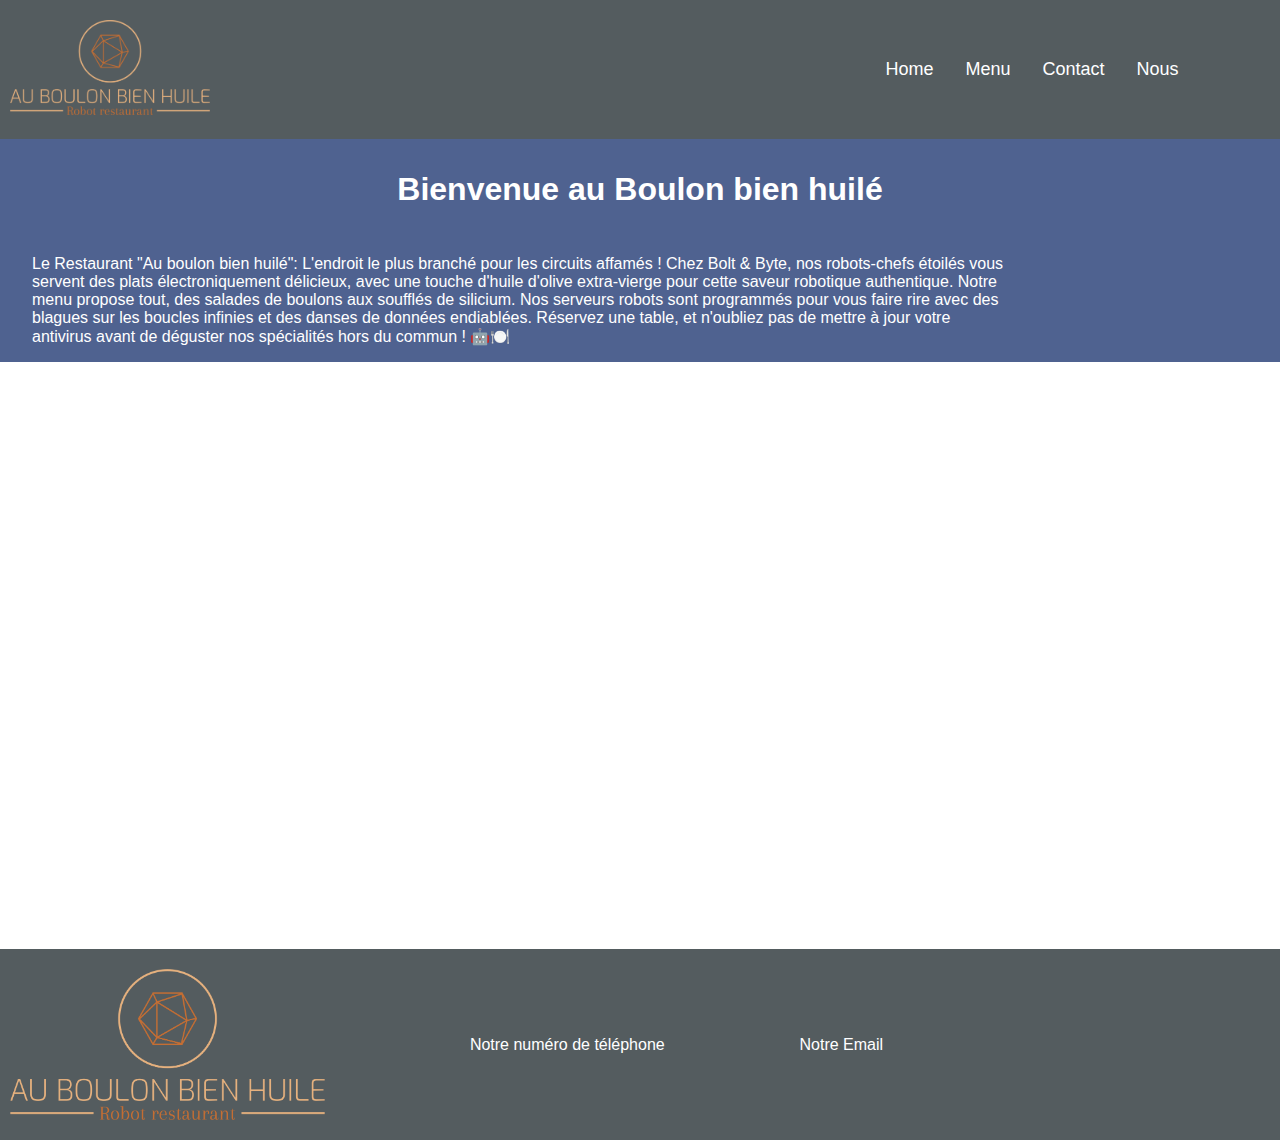
==== pages/index.html @ 3e072283 "push layout" ====
<!DOCTYPE html>
<html lang="fr">
  <head>
    <meta charset="UTF-8" />
    <meta name="viewport" content="width=device-width, initial-scale=1.0" />



    <link rel="stylesheet" href="../style.css" />
    <link
    rel="stylesheet"
    href="https://cdnjs.cloudflare.com/ajax/libs/font-awesome/6.4.2/css/all.min.css"
    integrity="sha512-z3gLpd7yknf1YoNbCzqRKc4qyor8gaKU1qmn+CShxbuBusANI9QpRohGBreCFkKxLhei6S9CQXFEbbKuqLg0DA=="
    crossorigin="anonymous"
    referrerpolicy="no-referrer"
    />
    <script src="../js/layout.js"></script>
    <title>Au boulon bien huilé</title>
  </head>

  <body>
    <layout-element>
      <main>
        <section class="sectionOne homeSection" class="colorBlue">
          <div class="backgroundPicture"></div>
          <div class="colorBlue">
            <div class="sectionOneContent">
              <h1>Bienvenue au Boulon bien huilé</h1>
              <div>
                <p>
                  Le Restaurant "Au boulon bien huilé": L'endroit le plus branché
                  pour les circuits affamés ! Chez Bolt & Byte, nos robots-chefs
                  étoilés vous servent des plats électroniquement délicieux, avec
                  une touche d'huile d'olive extra-vierge pour cette saveur
                  robotique authentique. Notre menu propose tout, des salades de
                  boulons aux soufflés de silicium. Nos serveurs robots sont
                  programmés pour vous faire rire avec des blagues sur les boucles
                  infinies et des danses de données endiablées. Réservez une table,
                  et n'oubliez pas de mettre à jour votre antivirus avant de
                  déguster nos spécialités hors du commun ! 🤖🍽️
                </p>
              <img src="./assets/img/employ/DALL·E 2023-09-20 09.52.42 - A rebellious robot eating a plate of bolt with a glass of oil 970 x 250 px steampunk style.png" alt="" />
              </div>
            </div>
          </div>
        </section>
      </main>
    </layout-element>
  </body>
  <script type="module" src="./js/menu.js"></script>
  <script type="module" src="./js/mock.js"></script>
  <script type="module" src="./js/panier.js"></script>
</html>
---- style.css ----
@font-face {
    font-family: conthrax-sb;
    src: url("./assets/fonts/conthrax-sb.otf") format("opentype");
}

body {
    padding: 0px;
    margin: 0px;
    font-family: sans-serif;
}

main {

    min-height: 90vh;
}

img {
    padding: 10px;
    width: 25%;
    min-width: 200px;
    padding-left: 0px;

}

header {
    padding: 10px;
}

header, nav ul {
    display: flex;
    justify-content: space-around;
    align-items: center;

}

nav {
    width: 50%;
    font-size: 18px;
    display:flex;
    justify-content: center;
    align-items: center;
    flex-direction: column;
}

ul {
    list-style: none;

}

nav ul a {
    text-decoration: none;
    padding-inline: 10px;
    padding: 0.5rem 1rem;
    color: white;
}

nav ul a:hover {
    background-color: white;
    border-radius: 20px;
    color: black;
}

h1 {
    display: flex;
    justify-content: center;
    padding: 10px;
}

.homeSection {
    color: white;
    margin: 0 auto;
}


.sectionOne {
    padding: 0px;
    padding-left: 0px;
    /* color: white; */
}

.sectionOneContent {
    display: flex;
    flex-direction: column;
    width: 100%;
}

.sectionOneContent div {
    display: flex;
    gap: 2rem;
    align-items: center;
    margin:  0 2rem;
}

.sectionOneContent img {
    border-radius: 100%;
}

.fomulaire-contact {
    border-radius: 5%;
    box-shadow: 5px 5px 10px 1px #0000003d;
    margin: 20%;
}

.formContact {
    padding: 10%;
    display: flex;
    flex-direction: column;
    border-radius: 5px;
}

.formContact input, .formContact textarea {
    padding: 5%;
    border-radius: 5px;
}

.inputLabel {
    display: flex;
    flex-direction: column;
    text-align: center;
    margin: 5% 0;
}

.formContact button {
    padding: 5%;
    border: none;
    border-radius: 5px;
    background-color: #fcecc9;
    color: black;
    cursor: pointer;
}

.formContact button:hover {
    background-color: green;
    color: white;
}

.colorGrey {
    background-color: #545c5f;
}

.colorBlue {
    background-color: #4f6290;
}

footer {
    display: flex;
    padding: 10px;
    justify-content: space-between;
    align-items: center;
}

.footerContact {
    display: flex;
}

.footerContact a {
    padding: 5px;
    color: black;
    text-decoration: none;
}

.fa-brands, .fab {
    font-weight: 400;
    color: black;
    font-size: 24px;
}

.card-container {
    display: flex;
    flex-wrap: wrap;
    flex-direction: row;
    gap: 1rem;
    padding: 1rem;
}

.card {

    display: flex;
    background-color: #fcecc9;

    justify-content: center;
    align-items: center;
    padding: 1rem;

    border-radius: 20px;
}

.cart-text {
    display: flex;
    flex-direction: column;
}

.card-image {
    border-radius: 100%;
}

footer a {
    text-decoration: none;
    color: white;
}


/* PAGE MENU */

.carousel {
    display: flex;
    flex-wrap: nowrap;
    overflow-x: scroll;
    max-width: 100vw;
}

.carousel-item {
    margin: 0 15px;
    width:33%;
}

.footerReso {
    width: 20%;
}

.footerReso a {
    margin: 0 5%;
}

.footerReso i {
    color: white;
}

.footerReso i:hover {
    color: black;
}

.footerReso a:hover {
    color: black;
}
.fa-burger {
display:none;
}
.menu_hidden_phone{
    display:none;
}
@media (max-width: 768px)  {
    .fa-burger {
display:block;
color:white;
}  .menu_hidden{
    display:none;
}
.menu_hidden_phone{
    display:block;
}
.carousel {
    display: flex;
    flex-direction: column;
    flex-wrap: nowrap;
   
    max-width: 100vw;
}

.carousel-item {
    margin: 0 15px;
    width:33%;
}
}
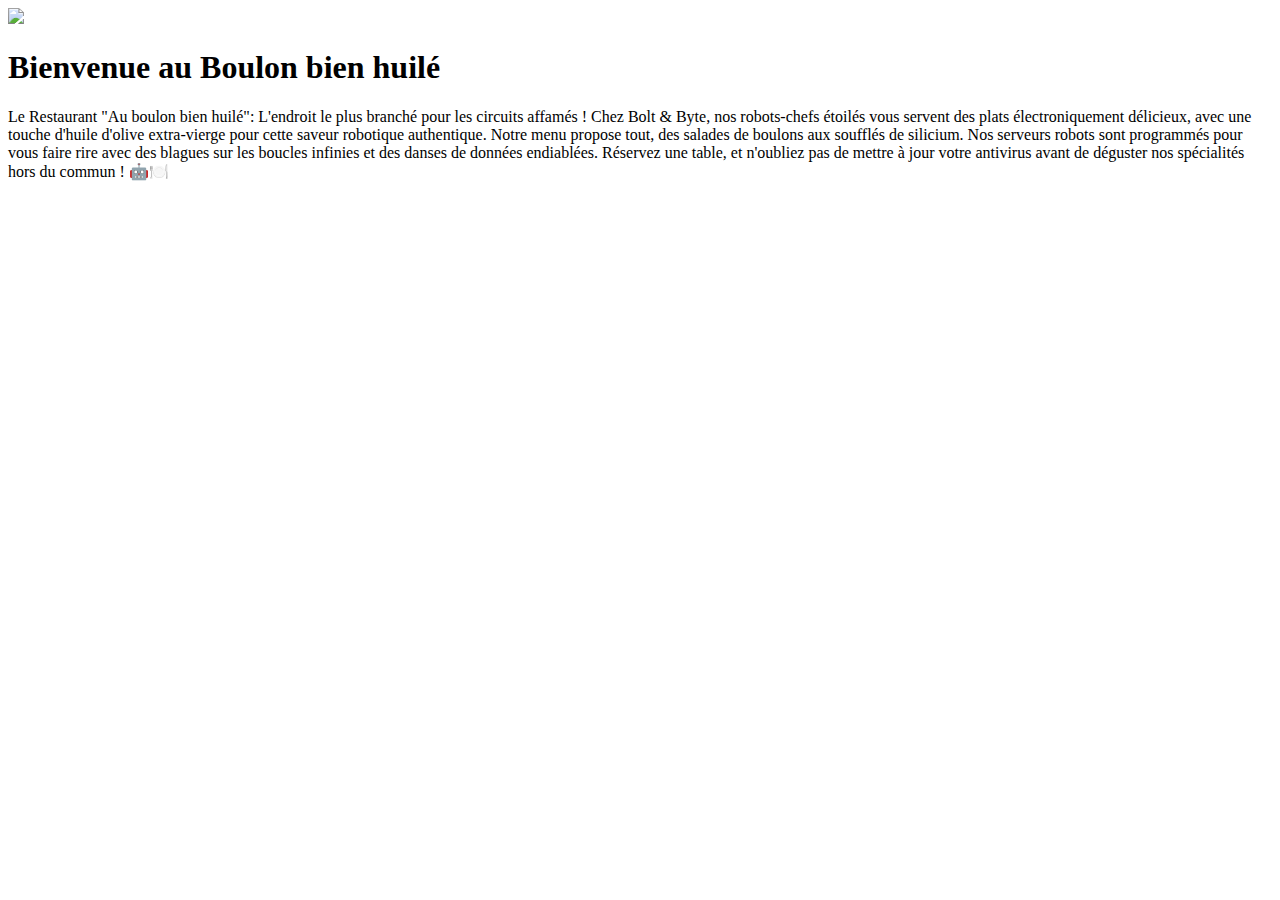
==== commit 2e8a5818: "mis a jour des branches" ====
--- a/pages/index.html
+++ b/pages/index.html
@@ -4,23 +4,23 @@
     <meta charset="UTF-8" />
     <meta name="viewport" content="width=device-width, initial-scale=1.0" />
 
+    <link
+      rel="stylesheet"
+      href="https://cdnjs.cloudflare.com/ajax/libs/font-awesome/6.4.2/css/all.min.css"
+      integrity="sha512-z3gLpd7yknf1YoNbCzqRKc4qyor8gaKU1qmn+CShxbuBusANI9QpRohGBreCFkKxLhei6S9CQXFEbbKuqLg0DA=="
+      crossorigin="anonymous"
+      referrerpolicy="no-referrer"
+    />
 
+    <link rel="stylesheet" href="./style.css" />
 
-    <link rel="stylesheet" href="../style.css" />
-    <link
-    rel="stylesheet"
-    href="https://cdnjs.cloudflare.com/ajax/libs/font-awesome/6.4.2/css/all.min.css"
-    integrity="sha512-z3gLpd7yknf1YoNbCzqRKc4qyor8gaKU1qmn+CShxbuBusANI9QpRohGBreCFkKxLhei6S9CQXFEbbKuqLg0DA=="
-    crossorigin="anonymous"
-    referrerpolicy="no-referrer"
-    />
-    <script src="../js/layout.js"></script>
     <title>Au boulon bien huilé</title>
   </head>
 
-  <body>
+  <body class="colorGrey">
     <layout-element>
       <main>
+        <img src="./assets/img/MicrosoftTeams-image.webp" />
         <section class="sectionOne homeSection" class="colorBlue">
           <div class="backgroundPicture"></div>
           <div class="colorBlue">
@@ -28,18 +28,22 @@
               <h1>Bienvenue au Boulon bien huilé</h1>
               <div>
                 <p>
-                  Le Restaurant "Au boulon bien huilé": L'endroit le plus branché
-                  pour les circuits affamés ! Chez Bolt & Byte, nos robots-chefs
-                  étoilés vous servent des plats électroniquement délicieux, avec
-                  une touche d'huile d'olive extra-vierge pour cette saveur
-                  robotique authentique. Notre menu propose tout, des salades de
-                  boulons aux soufflés de silicium. Nos serveurs robots sont
-                  programmés pour vous faire rire avec des blagues sur les boucles
-                  infinies et des danses de données endiablées. Réservez une table,
-                  et n'oubliez pas de mettre à jour votre antivirus avant de
-                  déguster nos spécialités hors du commun ! 🤖🍽️
+                  Le Restaurant "Au boulon bien huilé": L'endroit le plus
+                  branché pour les circuits affamés ! Chez Bolt & Byte, nos
+                  robots-chefs étoilés vous servent des plats électroniquement
+                  délicieux, avec une touche d'huile d'olive extra-vierge pour
+                  cette saveur robotique authentique. Notre menu propose tout,
+                  des salades de boulons aux soufflés de silicium. Nos serveurs
+                  robots sont programmés pour vous faire rire avec des blagues
+                  sur les boucles infinies et des danses de données endiablées.
+                  Réservez une table, et n'oubliez pas de mettre à jour votre
+                  antivirus avant de déguster nos spécialités hors du commun !
+                  🤖🍽️
                 </p>
-              <img src="./assets/img/employ/DALL·E 2023-09-20 09.52.42 - A rebellious robot eating a plate of bolt with a glass of oil 970 x 250 px steampunk style.png" alt="" />
+                <img
+                  src="./assets/img/employ/DALL·E 2023-09-20 09.52.42 - A rebellious robot eating a plate of bolt with a glass of oil 970 x 250 px steampunk style.png"
+                  alt=""
+                />
               </div>
             </div>
           </div>
@@ -47,7 +51,7 @@
       </main>
     </layout-element>
   </body>
-  <script type="module" src="./js/menu.js"></script>
+  <script type="module" src="./js/init-menu.js"></script>
   <script type="module" src="./js/mock.js"></script>
   <script type="module" src="./js/panier.js"></script>
 </html>
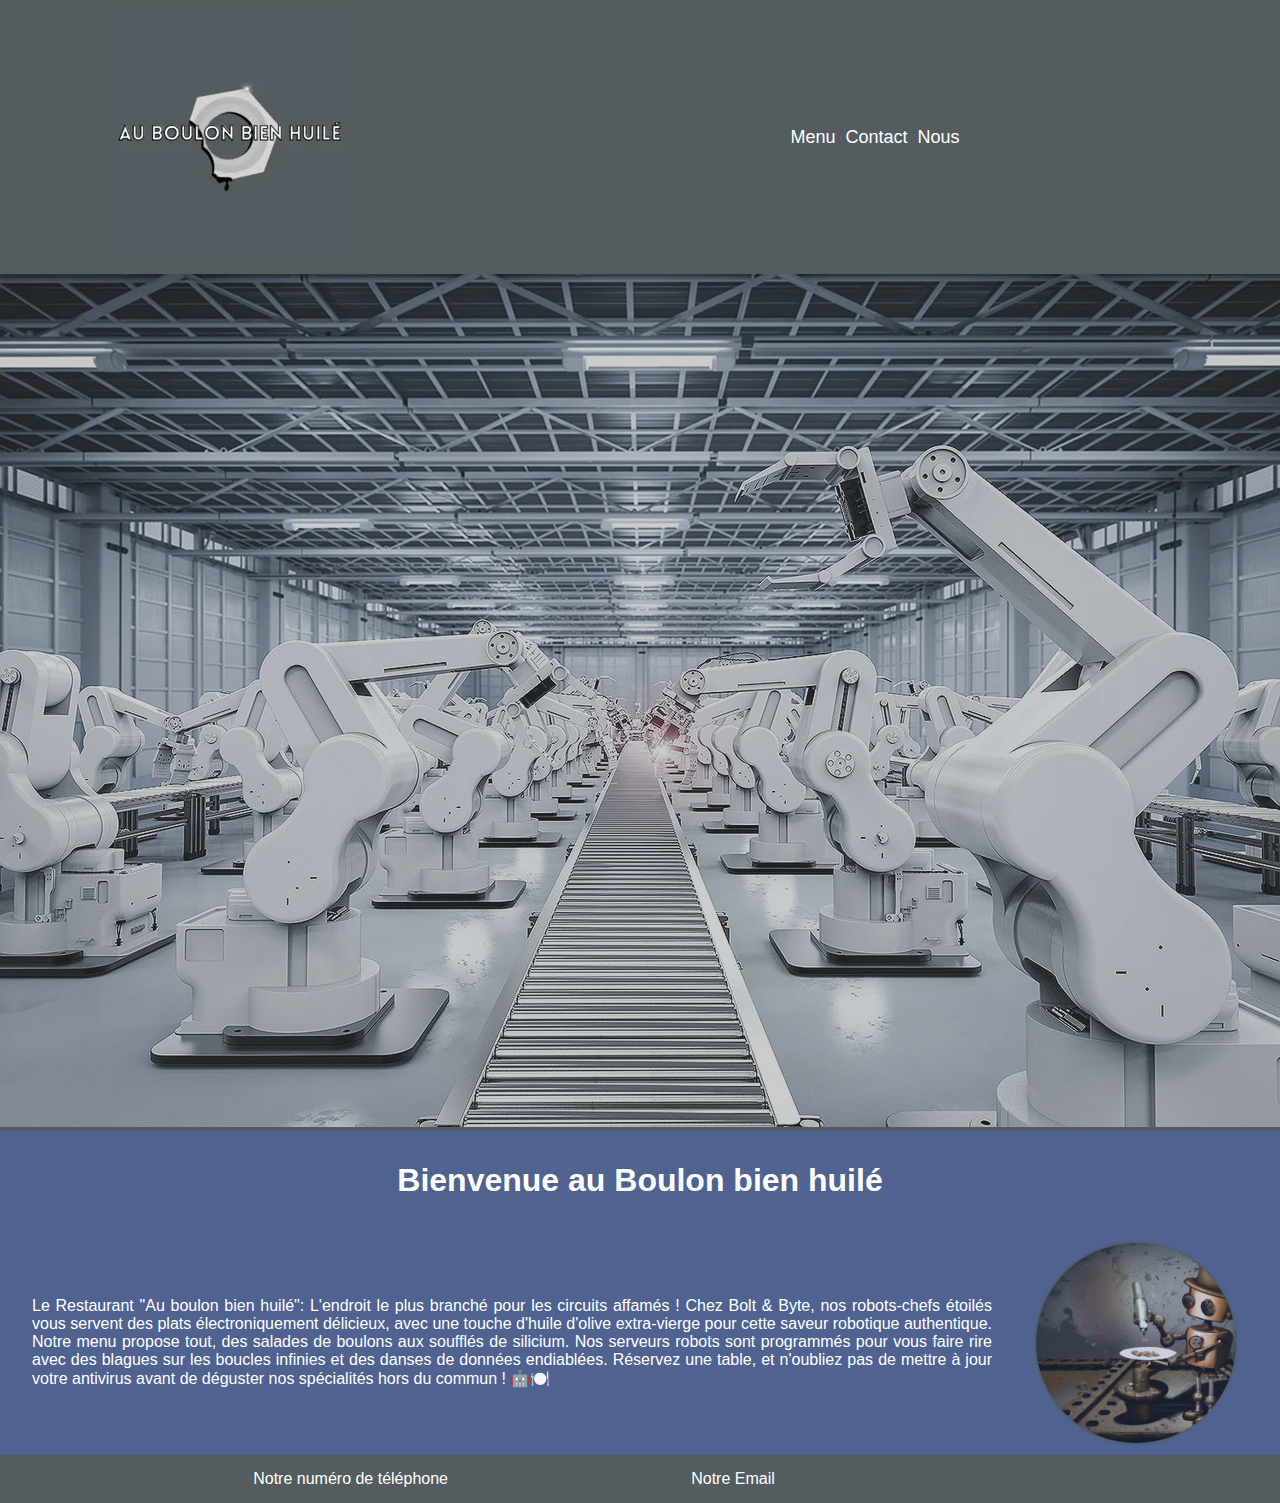
==== commit 38459ef2: "modification style" ====
--- a/pages/index.html
+++ b/pages/index.html
@@ -1,57 +1,60 @@
 <!DOCTYPE html>
 <html lang="fr">
-  <head>
-    <meta charset="UTF-8" />
-    <meta name="viewport" content="width=device-width, initial-scale=1.0" />
 
-    <link
-      rel="stylesheet"
-      href="https://cdnjs.cloudflare.com/ajax/libs/font-awesome/6.4.2/css/all.min.css"
-      integrity="sha512-z3gLpd7yknf1YoNbCzqRKc4qyor8gaKU1qmn+CShxbuBusANI9QpRohGBreCFkKxLhei6S9CQXFEbbKuqLg0DA=="
-      crossorigin="anonymous"
-      referrerpolicy="no-referrer"
-    />
+<head>
+  <meta charset="UTF-8" />
+  <meta name="viewport" content="width=device-width, initial-scale=1.0" />
+  <meta name="keywords" content="restaurant robot restauration robotique">
+  <meta name="description"
+    content="Venez déguster nos meilleures huiles de moteur et nos plats étoilés et remplient de fer ! Bienvenue au boulon bien huilé">
+  <meta name="robots" content="index">
 
-    <link rel="stylesheet" href="./style.css" />
+  <link rel="stylesheet" href="https://cdnjs.cloudflare.com/ajax/libs/font-awesome/6.4.2/css/all.min.css"
+    integrity="sha512-z3gLpd7yknf1YoNbCzqRKc4qyor8gaKU1qmn+CShxbuBusANI9QpRohGBreCFkKxLhei6S9CQXFEbbKuqLg0DA=="
+    crossorigin="anonymous" referrerpolicy="no-referrer" />
 
-    <title>Au boulon bien huilé</title>
-  </head>
+  <script src="../js/layout.js"></script>
 
-  <body class="colorGrey">
-    <layout-element>
-      <main>
-        <img src="./assets/img/MicrosoftTeams-image.webp" />
-        <section class="sectionOne homeSection" class="colorBlue">
-          <div class="backgroundPicture"></div>
-          <div class="colorBlue">
-            <div class="sectionOneContent">
-              <h1>Bienvenue au Boulon bien huilé</h1>
-              <div>
-                <p>
-                  Le Restaurant "Au boulon bien huilé": L'endroit le plus
-                  branché pour les circuits affamés ! Chez Bolt & Byte, nos
-                  robots-chefs étoilés vous servent des plats électroniquement
-                  délicieux, avec une touche d'huile d'olive extra-vierge pour
-                  cette saveur robotique authentique. Notre menu propose tout,
-                  des salades de boulons aux soufflés de silicium. Nos serveurs
-                  robots sont programmés pour vous faire rire avec des blagues
-                  sur les boucles infinies et des danses de données endiablées.
-                  Réservez une table, et n'oubliez pas de mettre à jour votre
-                  antivirus avant de déguster nos spécialités hors du commun !
-                  🤖🍽️
-                </p>
-                <img
-                  src="./assets/img/employ/DALL·E 2023-09-20 09.52.42 - A rebellious robot eating a plate of bolt with a glass of oil 970 x 250 px steampunk style.png"
-                  alt=""
-                />
-              </div>
+  <link rel="stylesheet" href="../style.css" />
+
+  <title>Au boulon bien huilé</title>
+</head>
+
+<body class="colorGrey">
+  <layout-element>
+    <main>
+      <img src="../assets/img/MicrosoftTeams-image.webp" />
+      <section class="sectionOne homeSection" class="colorBlue">
+        <div class="backgroundPicture"></div>
+        <div class="colorBlue">
+          <div class="sectionOneContent">
+            <h1>Bienvenue au Boulon bien huilé</h1>
+            <div>
+              <p>
+                Le Restaurant "Au boulon bien huilé": L'endroit le plus
+                branché pour les circuits affamés ! Chez Bolt & Byte, nos
+                robots-chefs étoilés vous servent des plats électroniquement
+                délicieux, avec une touche d'huile d'olive extra-vierge pour
+                cette saveur robotique authentique. Notre menu propose tout,
+                des salades de boulons aux soufflés de silicium. Nos serveurs
+                robots sont programmés pour vous faire rire avec des blagues
+                sur les boucles infinies et des danses de données endiablées.
+                Réservez une table, et n'oubliez pas de mettre à jour votre
+                antivirus avant de déguster nos spécialités hors du commun !
+                🤖🍽️
+              </p>
+              <img
+                src="../assets/img/employ/DALL·E 2023-09-20 09.52.42 - A rebellious robot eating a plate of bolt with a glass of oil 970 x 250 px steampunk style.png"
+                alt="" />
             </div>
           </div>
-        </section>
-      </main>
-    </layout-element>
-  </body>
-  <script type="module" src="./js/init-menu.js"></script>
-  <script type="module" src="./js/mock.js"></script>
-  <script type="module" src="./js/panier.js"></script>
-</html>
+        </div>
+      </section>
+    </main>
+  </layout-element>
+</body>
+<script type="module" src="./js/init-menu.js"></script>
+<script type="module" src="./js/mock.js"></script>
+<script type="module" src="./js/panier.js"></script>
+
+</html>--- a/style.css
+++ b/style.css
@@ -0,0 +1,320 @@
+@font-face {
+    font-family: conthrax-sb;
+    src: url("./assets/fonts/conthrax-sb.otf") format("opentype");
+}
+
+body {
+    padding: 0px;
+    margin: 0px;
+    font-family: sans-serif;
+}
+
+main {
+    min-height: 90vh;
+}
+
+main img {
+    opacity: 70%;
+    width: 100%;
+}
+
+.sectionOne img {
+    margin: 10px;
+    width: 25%;
+    min-width: 200px;
+    border: solid 2px #545c5f;
+
+}
+
+header {
+    padding: 10px;
+    box-shadow: 6px 5px 10px 5px #0000003d;
+}
+
+header, nav ul {
+    display: flex;
+    justify-content: space-around;
+    align-items: center;
+
+}
+
+nav {
+    width: 50%;
+    font-size: 18px;
+    display:flex;
+    justify-content: center;
+    align-items: center;
+    flex-direction: column;
+}
+
+ul {
+    list-style: none;
+
+}
+
+nav ul a {
+    text-decoration: none;
+    padding-inline: 10px;
+    padding: 0.5rem 1rem;
+    color: white;
+}
+
+nav ul a:hover {
+    background-color: white;
+    border-radius: 20px;
+    color: black;
+}
+
+h1 {
+    display: flex;
+    justify-content: center;
+    padding: 10px;
+}
+
+.homeSection {
+    color: white;
+    margin: 0 auto;
+}
+
+
+.sectionOne {
+    padding: 0px;
+    padding-left: 0px;
+    /* color: white; */
+}
+
+.sectionOneContent {
+    display: flex;
+    flex-direction: column;
+    width: 100%;
+    text-align: justify;
+}
+
+.sectionOneContent div {
+    display: flex;
+    gap: 2rem;
+    align-items: center;
+    margin:  0 2rem;
+}
+
+.sectionOneContent img {
+    border-radius: 100%;
+}
+
+.fomulaire-contact {
+    border-radius: 5%;
+    box-shadow: 5px 5px 10px 1px #0000003d;
+    margin: 20%;
+}
+
+.formContact {
+    padding: 10%;
+    display: flex;
+    flex-direction: column;
+    border-radius: 5px;
+}
+
+.formContact input, .formContact textarea {
+    padding: 5%;
+    border-radius: 5px;
+}
+
+.inputLabel {
+    display: flex;
+    flex-direction: column;
+    text-align: center;
+    margin: 5% 0;
+}
+
+.formContact button {
+    padding: 5%;
+    border: none;
+    border-radius: 5px;
+    background-color: #fcecc9;
+    color: black;
+    cursor: pointer;
+}
+
+.formContact button:hover {
+    background-color: green;
+    color: white;
+}
+
+.colorGrey {
+    background-color: #545c5f;
+}
+
+.colorBlue {
+    background-color: #4f6290;
+}
+
+footer {
+    display: flex;
+    padding: 10px;
+    justify-content: space-between;
+    align-items: center;
+}
+
+.footerContact {
+    display: flex;
+}
+
+.footerContact a {
+    padding: 5px;
+    color: black;
+    text-decoration: none;
+}
+
+.fa-brands, .fab {
+    font-weight: 400;
+    color: black;
+    font-size: 24px;
+}
+
+.card-container {
+    margin-top: 5%;
+    margin-bottom: 5%;
+    display: flex;
+    flex-wrap: wrap;
+    flex-direction: row;
+    gap: 25px;
+    padding: 1rem;
+}
+
+.card {
+    display: flex;
+    background-color: #fcecc9;
+    justify-content: center;
+    align-items: center;
+    padding: 2%;
+    border-radius: 20px;
+    max-height: 25%;
+    box-shadow: 0px 0px 5px 0px #545c5f;
+    text-align: justify;
+}
+
+.cart-text {
+    display: flex;
+    flex-direction: column;
+}   
+
+.card-image {
+    margin: 2%;
+    border-radius: 100%;
+    border: solid 2px #545c5f;
+    width: 25%;
+}
+
+footer a {
+    text-decoration: none;
+    color: white;
+}
+
+
+/* PAGE MENU */
+
+.carousel {
+    display: flex;
+    flex-wrap: nowrap;
+    overflow-x: scroll;
+    max-width: 100vw;
+}
+
+.carousel-item {
+    display: flex;
+    margin: 0 15px;
+    width: 33%;
+    flex-direction: column;
+    justify-content: space-between;
+    background-color: #fcecc9;
+    padding: 50px;
+    border-radius: 5%;        
+    box-shadow: 10px 0px 15px -13px #545c5f;
+}
+
+.carousel-item img {
+    width: 220px;
+    height: 220px;
+    border-radius: 10%;
+}
+
+.footerReso {
+    width: 20%;
+}
+
+.footerReso a {
+    margin: 0 5%;
+}
+
+.footerReso i {
+    color: white;
+}
+
+.footerReso i:hover {
+    color: black;
+}
+
+.footerReso a:hover {
+    color: black;
+}
+.fa-burger {
+display:none;
+}
+.menu_hidden_phone{
+    display:none;
+}
+@media (max-width: 768px)  {
+    .fa-burger {
+display:block;
+color:white;
+}  .menu_hidden{
+    display:none;
+}
+.menu_hidden_phone{
+    display:block;
+}
+.carousel {
+    display: flex;
+    flex-direction: column;
+    flex-wrap: nowrap;   
+    max-width: 100vw;
+}
+
+.carousel-item {
+    width: 100%;
+    align-items: center;
+    margin: 0px;
+    margin-bottom: 10%;
+    padding-top: 5%;
+    padding-bottom: 5%;
+    box-shadow: 0px 10px 15px -5px #545c5f;
+    padding-left: 0px;
+    padding-right: 0px;
+}
+
+.carousel-item p {
+    margin: 2%;
+}
+
+.card {
+    flex-direction: column;
+}
+
+.card-image {
+    width: 40%;
+    min-width: 150px;
+}
+
+.sectionOneContent div {
+    display: flex;
+    gap: 2rem;
+    align-items: center;
+    margin: 0 2rem;
+    flex-direction: column-reverse;
+}
+
+.card-text {
+    padding-inline: 20px;
+}
+
+} 